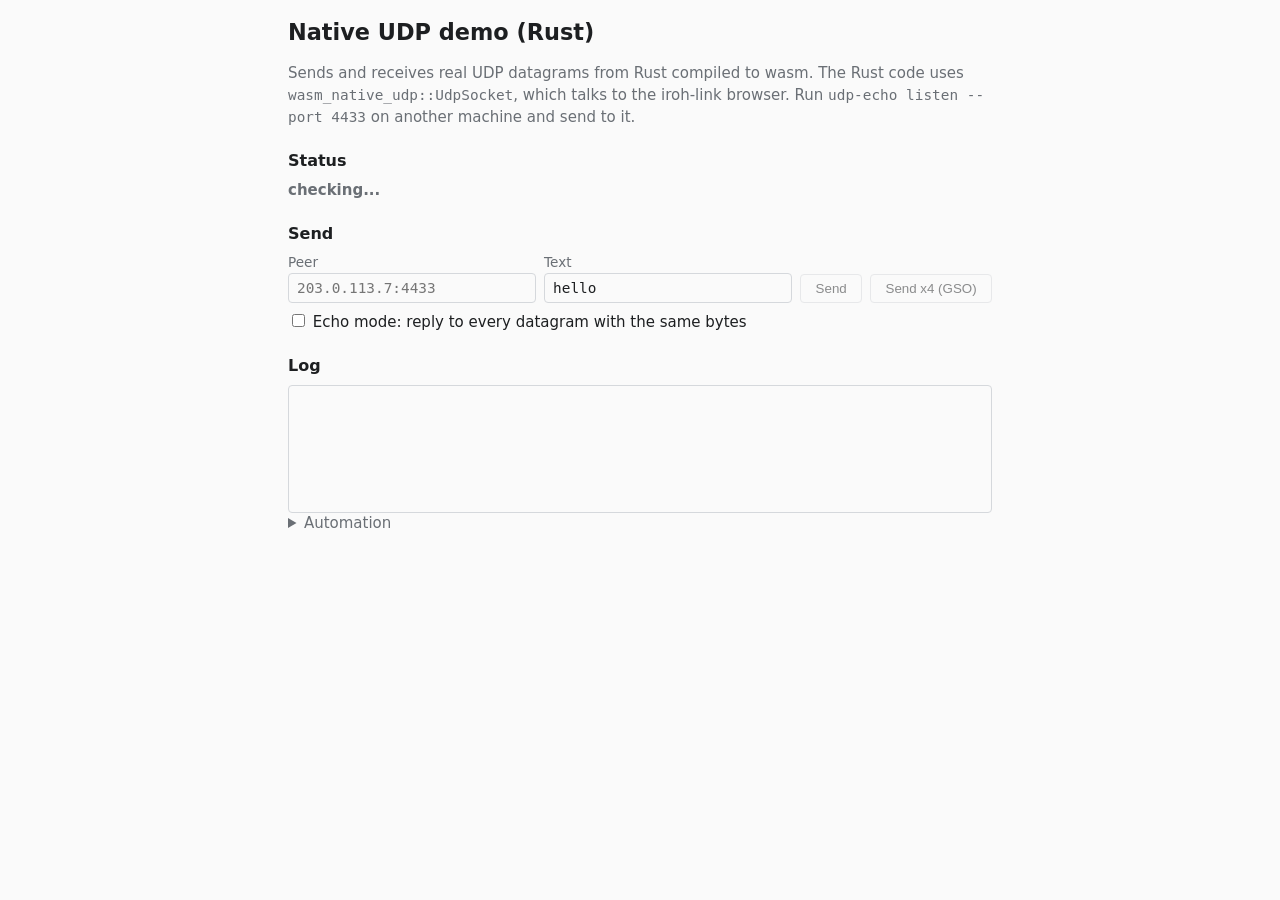
==== demos/wasm/public/index.html @ 7b2e204d "feat: native UDP demos and udp-echo - js/: a plain JavaScript page using irohHost.udp.bind(): own ad" ====
<!doctype html>
<html lang="en">
<head>
<meta charset="utf-8">
<meta name="viewport" content="width=device-width, initial-scale=1">
<title>UDP demo (Rust)</title>
<link rel="stylesheet" href="style.css">
</head>
<body>
<main>
  <h1>Native UDP demo (Rust)</h1>
  <p class="intro">Sends and receives real UDP datagrams from Rust compiled to
  wasm. The Rust code uses <code>wasm_native_udp::UdpSocket</code>, which talks
  to the iroh-link browser. Run <code>udp-echo listen --port 4433</code> on
  another machine and send to it.</p>

  <section>
    <h2>Status</h2>
    <p id="status" class="status pending">checking...</p>
    <ul id="addrs" class="addrs"></ul>
  </section>

  <section>
    <h2>Send</h2>
    <form id="send-form" class="send">
      <label>Peer <input id="peer" placeholder="203.0.113.7:4433" autocomplete="off" spellcheck="false"></label>
      <label>Text <input id="text" value="hello" autocomplete="off"></label>
      <button id="send" type="submit" disabled>Send</button>
      <button id="send-gso" type="button" disabled title="One segmented send of 4 datagrams">Send x4 (GSO)</button>
    </form>
    <label class="check"><input id="echo" type="checkbox"> Echo mode: reply to every datagram with the same bytes</label>
  </section>

  <section>
    <h2>Log</h2>
    <pre id="log" class="log"></pre>
  </section>

  <details>
    <summary>Automation</summary>
    <p><code>?peer=ip:port&amp;send=text&amp;expect=text</code> sends and waits for the
    reply; <code>?peer=ip:port&amp;gso=4</code> sends 4 datagrams in one segmented
    send and waits for all echoes;
    <code>?bench=ip:port[&amp;n=2000&amp;count=20000&amp;window=64&amp;gso=1]</code> runs a
    1200-byte ping-pong and a windowed throughput test against an echo server;
    <code>?echo=1</code> starts in echo mode. Results are logged as
    <code>UDP-DEMO PASS|FAIL ...</code> and set as the page title.</p>
  </details>
</main>
<script type="module" src="main.js"></script>
</body>
</html>
---- demos/wasm/public/style.css ----
:root {
  color-scheme: light dark;
  --fg: #1d1f21;
  --bg: #fafafa;
  --muted: #6a6f75;
  --border: #d5d8dc;
  --ok: #1b7f3b;
  --bad: #b3261e;
}

@media (prefers-color-scheme: dark) {
  :root {
    --fg: #e4e6e8;
    --bg: #17191b;
    --muted: #9aa0a6;
    --border: #3a3e42;
    --ok: #6cc788;
    --bad: #f2867d;
  }
}

* { box-sizing: border-box; }

body {
  margin: 0;
  font: 15px/1.45 system-ui, sans-serif;
  color: var(--fg);
  background: var(--bg);
}

main {
  max-width: 46rem;
  margin: 0 auto;
  padding: 1rem;
}

h1 { font-size: 1.4rem; margin: 0 0 .5rem; }
h2 { font-size: 1rem; margin: 1.25rem 0 .5rem; }
.intro, details { color: var(--muted); }
code, pre, input { font-family: ui-monospace, monospace; font-size: .9rem; }

.status { font-weight: 600; margin: 0; }
.status.ok { color: var(--ok); }
.status.bad { color: var(--bad); }
.status.pending { color: var(--muted); }

.addrs { list-style: none; padding: 0; margin: .5rem 0 0; }
.addrs li { display: flex; gap: .5rem; align-items: center; padding: .15rem 0; }
.addrs .label { color: var(--muted); min-width: 5.5rem; }

.send { display: flex; flex-wrap: wrap; gap: .5rem; align-items: end; }
.send label { display: flex; flex-direction: column; flex: 1 1 12rem; color: var(--muted); font-size: .85rem; }
.check { display: block; margin-top: .5rem; }

input:not([type=checkbox]) {
  padding: .4rem .5rem;
  border: 1px solid var(--border);
  border-radius: 4px;
  background: transparent;
  color: var(--fg);
}

button {
  padding: .4rem .9rem;
  border: 1px solid var(--border);
  border-radius: 4px;
  background: transparent;
  color: var(--fg);
  cursor: pointer;
}
button:disabled { opacity: .5; cursor: default; }
button.small { padding: .05rem .5rem; font-size: .8rem; }

.log {
  min-height: 8rem;
  max-height: 24rem;
  overflow: auto;
  margin: 0;
  padding: .5rem;
  border: 1px solid var(--border);
  border-radius: 4px;
  white-space: pre-wrap;
  word-break: break-all;
}
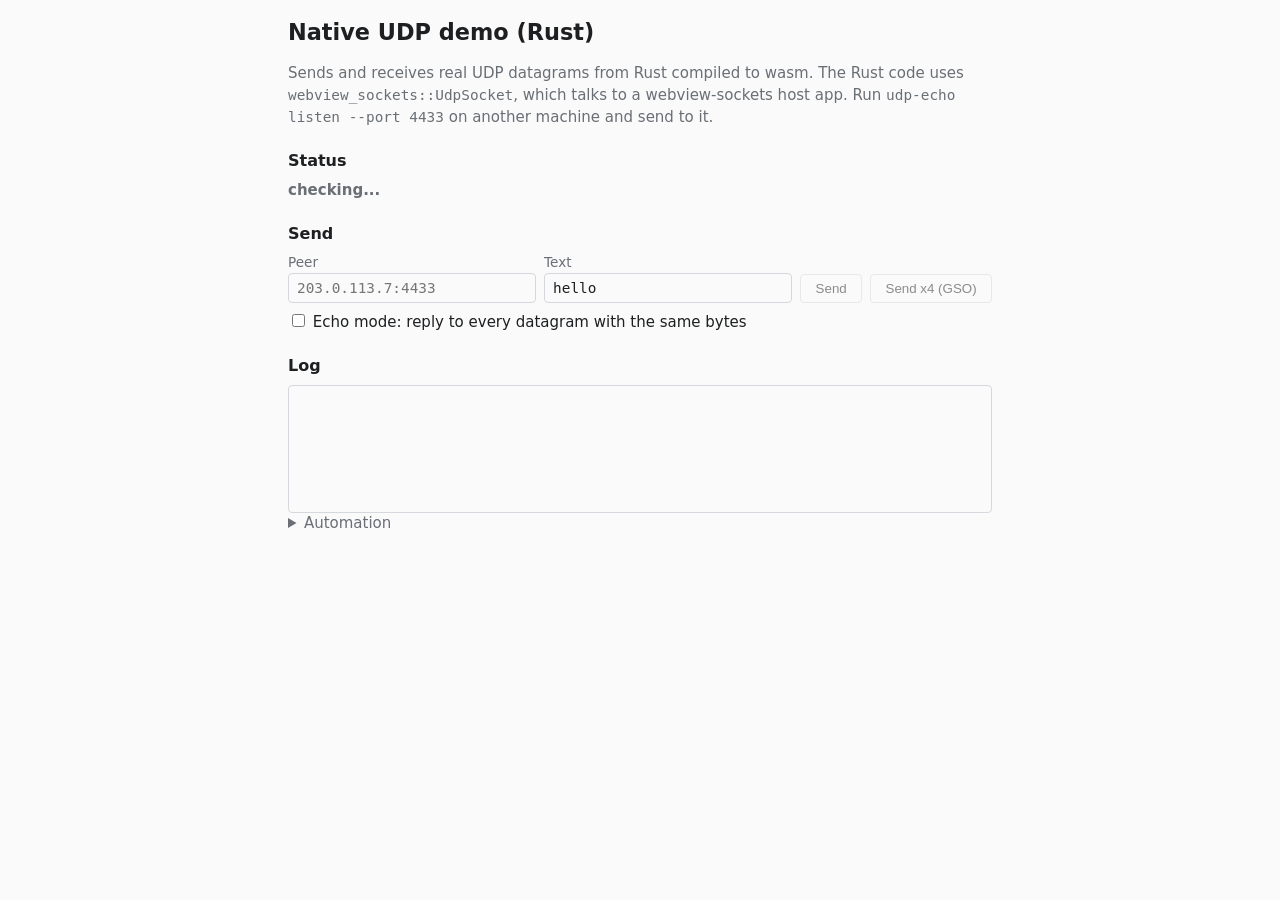
==== commit 54fc60b5: "feat!: webview-sockets workspace, app-agnostic host, protocol v2 Make the repo the webview-sockets p" ====
--- a/demos/wasm/public/index.html
+++ b/demos/wasm/public/index.html
@@ -10,8 +10,8 @@
 <main>
   <h1>Native UDP demo (Rust)</h1>
   <p class="intro">Sends and receives real UDP datagrams from Rust compiled to
-  wasm. The Rust code uses <code>wasm_native_udp::UdpSocket</code>, which talks
-  to the iroh-link browser. Run <code>udp-echo listen --port 4433</code> on
+  wasm. The Rust code uses <code>webview_sockets::UdpSocket</code>, which talks
+  to a webview-sockets host app. Run <code>udp-echo listen --port 4433</code> on
   another machine and send to it.</p>
 
   <section>
